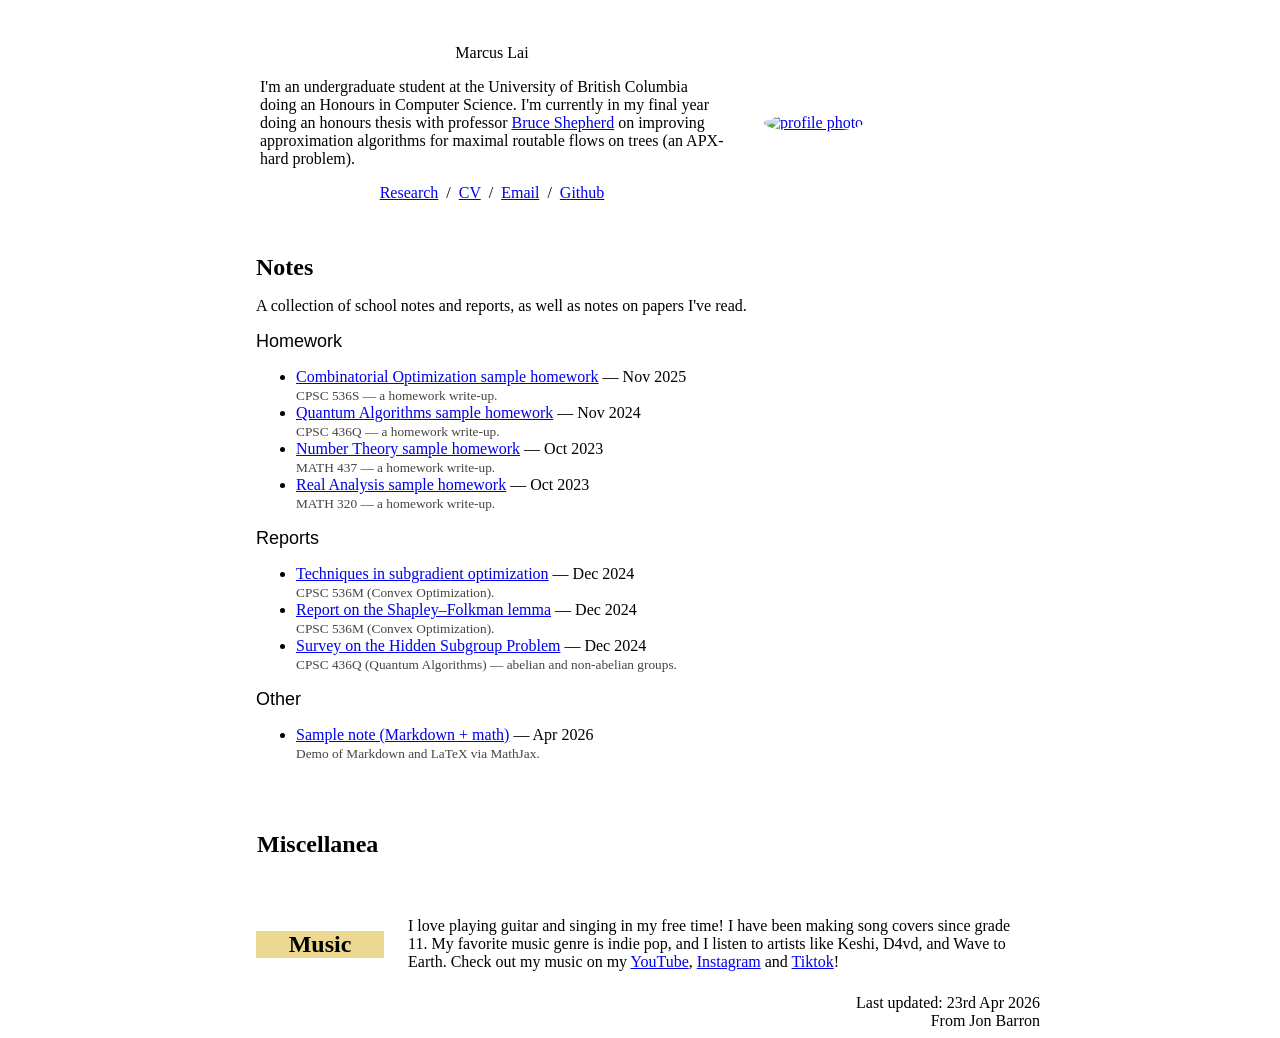
==== notes/index.html @ a8dae648 "Add Notes section (Markdown, MathJax, manifest lists) Notes index mirrors site header, misc, and foo" ====
<!DOCTYPE HTML>
<html lang="en">
  <head>
    <meta http-equiv="Content-Type" content="text/html; charset=UTF-8">
    <title>Notes — Marcus Lai</title>
    <meta name="author" content="Marcus Lai">
    <meta name="viewport" content="width=device-width, initial-scale=1">
    <link rel="shortcut icon" href="../images/favicon/favicon.ico" type="image/x-icon">
    <link rel="stylesheet" type="text/css" href="../stylesheet.css">
    <link rel="stylesheet" type="text/css" href="../assets/notes.css">
  </head>
  <body>
    <table style="width:100%;max-width:800px;border:0px;border-spacing:0px;border-collapse:separate;margin-right:auto;margin-left:auto;"><tbody>
      <tr style="padding:0px">
        <td style="padding:0px">
          <table style="width:100%;border:0px;border-spacing:0px;border-collapse:separate;margin-right:auto;margin-left:auto;"><tbody>
            <tr style="padding:0px">
              <td style="padding:2.5%;width:63%;vertical-align:middle">
                <p class="name" style="text-align: center;">
                  Marcus Lai
                </p>
                <p>
                  I'm an undergraduate student at the University of British Columbia doing an Honours in Computer Science. I'm currently in my final year doing an honours thesis with professor <a href="https://bshepherd.ca/">Bruce Shepherd</a>
                  on improving approximation algorithms for maximal routable flows on trees (an APX-hard problem).
                </p>
                <p style="text-align:center">
                  <a href="../index.html">Research</a> &nbsp;/&nbsp;
                  <a href="../data/MarcusLai-CV.pdf">CV</a> &nbsp;/&nbsp;
                  <a href="mailto:marcus41881653@gmail.com">Email</a> &nbsp;/&nbsp;
                  <a href="https://github.com/YouTelllMe/">Github</a>
                </p>
              </td>
              <td style="padding:2.5%;width:37%;max-width:37%">
                <a href="../images/MarcusLai.jpg"><img style="width:100%;max-width:100%;object-fit: cover; border-radius: 50%;" alt="profile photo" src="../images/MarcusLai.jpg" class="hoverZoomLink"></a>
              </td>
            </tr>
          </tbody></table>

          <table style="width:100%;border:0px;border-spacing:0px;border-collapse:separate;margin-right:auto;margin-left:auto;" id="notes"><tbody>
            <tr>
              <td style="padding:16px;width:100%;vertical-align:middle">
                <h2 class="notes-section-title">Notes</h2>
                <p>A collection of school notes and reports, as well as notes on papers I've read.</p>
                <div id="notes-block-homework" class="notes-block">
                  <h3 class="notes-list-heading">Homework</h3>
                  <ul id="notes-list-homework"></ul>
                </div>
                <div id="notes-block-report" class="notes-block">
                  <h3 class="notes-list-heading">Reports</h3>
                  <ul id="notes-list-report"></ul>
                </div>
                <div id="notes-block-papers" class="notes-block">
                  <h3 class="notes-list-heading">Paper notes</h3>
                  <ul id="notes-list-papers"></ul>
                </div>
                <div id="notes-block-other" class="notes-block">
                  <h3 class="notes-list-heading">Other</h3>
                  <ul id="notes-list-other"></ul>
                </div>
              </td>
            </tr>
          </tbody></table>

          <table style="width:100%; margin:0 auto; border:0; border-spacing:0; padding:16px;" id="misc"><tbody>
            <tr>
              <td>
                <h2>Miscellanea</h2>
              </td>
            </tr>
          </tbody></table>

          <table style="width:100%;border:0px;border-spacing:0px;border-collapse:separate;margin-right:auto;margin-left:auto;"><tbody>
            <tr>
              <td align="center" style="padding:16px;width:20%;vertical-align:middle">
                <div class="colored-box" style="background-color: #edd892;">
                  <h2>Music</h2>
                </div>
              </td>
              <td style="padding:8px;width:80%;vertical-align:center">
                I love playing guitar and singing in my free time! I have been making song covers since grade 11. My favorite music
                genre is indie pop, and I listen to artists like Keshi, D4vd, and Wave to Earth. Check out my music on my <a href="https://www.youtube.com/@marcussingss3705">YouTube</a>, <a href="https://www.instagram.com/marcus_lai_4188/">Instagram</a>
                and <a href="https://www.tiktok.com/@marcuslai739">Tiktok</a>!
              </td>
            </tr>
          </tbody></table>
        </td>
      </tr>
    </tbody></table>

    <table style="width:100%;max-width:800px;border:0px;border-spacing:0px;border-collapse:separate;margin-right:auto;margin-left:auto;"><tbody>
      <tr style="padding:0px">
        <td style="padding:0px;text-align: right;">
          Last updated: 23rd Apr 2026
        </td>
      </tr>
      <tr style="padding:0px">
        <td style="padding:0px;text-align: right;">
          From Jon Barron
        </td>
      </tr>
    </tbody></table>

    <script src="../js/notes.js"></script>
    <script>
      document.addEventListener('DOMContentLoaded', function () {
        if (window.NotesApp) NotesApp.initNotesIndex();
      });
    </script>
  </body>
</html>
---- assets/notes.css ----
/* Notes / blog: extends site stylesheet (Lato, link colors). Keep additions small. */

/* Match research-section h2: left-aligned (default), explicit for clarity */
.notes-section-title {
  text-align: left;
  margin: 0 0 8px 0;
}

.notes-back {
  margin-top: 1.5rem;
  text-align: right;
}

.notes-block {
  margin-top: 1rem;
}

.notes-list-heading {
  font-weight: normal;
  font-family: 'Lato', Verdana, Helvetica, sans-serif;
  font-size: 18px;
  margin: 0 0 6px 0;
  text-align: left;
}

/* Prominent link to full PDF (injected on view.html when manifest has detailUrl) */
.notes-detail-cta {
  margin: 0 0 1rem 0;
  padding: 0.5rem 0.65rem;
  background: #ffffd0;
  border-radius: 6px;
}

#notes-list {
  margin: 0;
  padding-left: 1.25rem;
  line-height: 1.55;
}

#notes-list li {
  margin-bottom: 0.65rem;
}

.notes-blurb {
  color: #444;
  font-weight: normal;
}

.notes-error {
  color: #a00;
}

.notes-loading {
  color: #666;
}

/* Prose block from Markdown */
#note-body {
  line-height: 1.6;
  max-width: 100%;
}

#note-body h1,
#note-body h2,
#note-body h3 {
  font-weight: normal;
  font-family: 'Lato', Verdana, Helvetica, sans-serif;
}

#note-body h1 {
  font-size: 26px;
  margin-top: 0;
}

#note-body h2 {
  font-size: 22px;
  margin-top: 1.25rem;
}

#note-body pre,
#note-body code {
  font-family: ui-monospace, Menlo, Monaco, 'Courier New', monospace;
  font-size: 13px;
}

#note-body pre {
  overflow-x: auto;
  padding: 0.75rem 1rem;
  background: #f6f6f6;
  border-radius: 6px;
}

#note-body code {
  background: #f0f0f0;
  padding: 0.1em 0.35em;
  border-radius: 4px;
}

#note-body pre code {
  background: none;
  padding: 0;
}

#note-body blockquote {
  margin: 0.75rem 0;
  padding-left: 1rem;
  border-left: 3px solid #ddd;
  color: #444;
}

/* MathJax (SVG) — scroll wide equations instead of breaking layout */
#note-body mjx-container {
  overflow-x: auto;
  overflow-y: hidden;
  max-width: 100%;
}
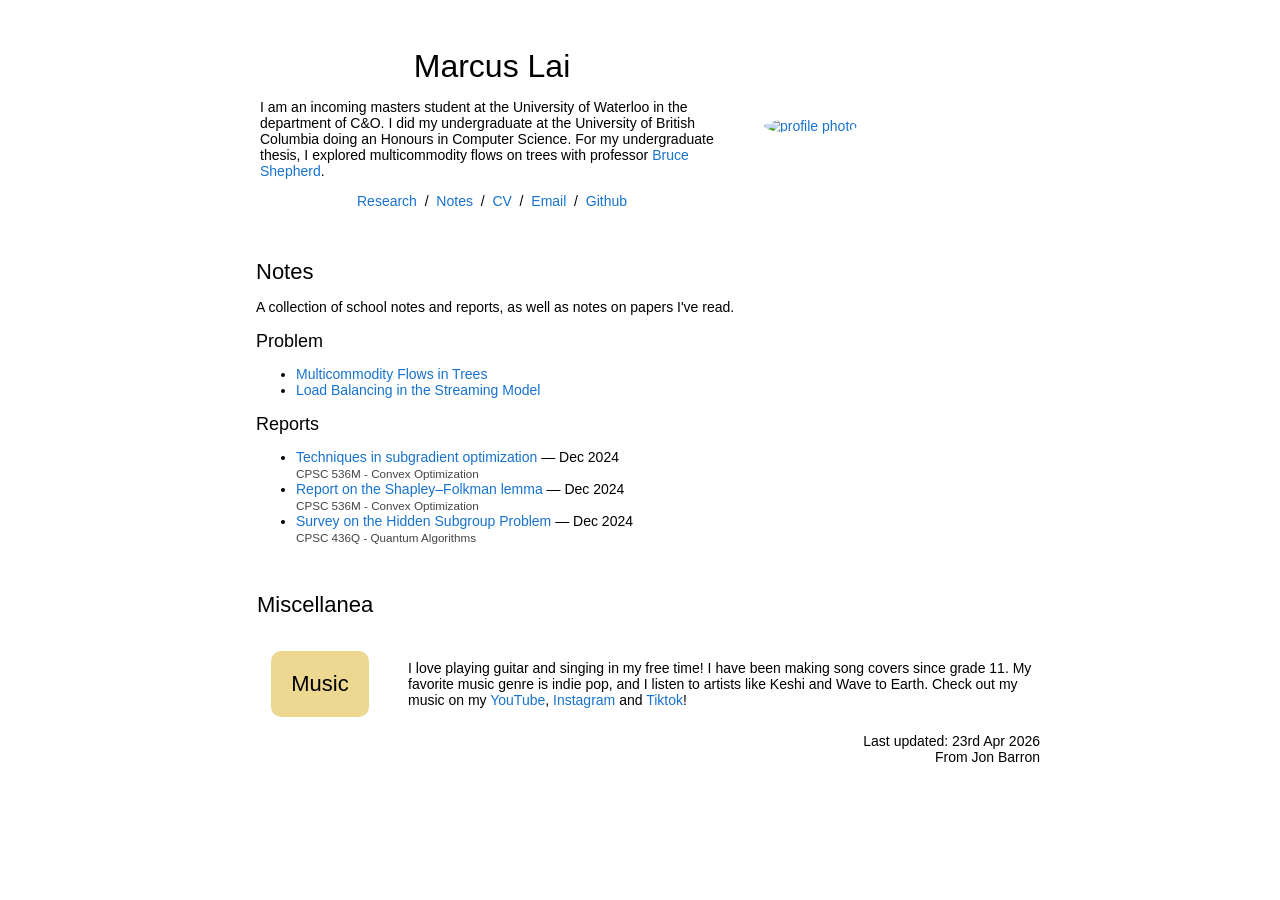
==== commit 9a3cf45d: "updated bio, added more to notes, split into topics" ====
--- a/notes/index.html
+++ b/notes/index.html
@@ -20,11 +20,12 @@
                   Marcus Lai
                 </p>
                 <p>
-                  I'm an undergraduate student at the University of British Columbia doing an Honours in Computer Science. I'm currently in my final year doing an honours thesis with professor <a href="https://bshepherd.ca/">Bruce Shepherd</a>
-                  on improving approximation algorithms for maximal routable flows on trees (an APX-hard problem).
+                  I am an incoming masters student at the University of Waterloo in the department of C&O. I did my undergraduate at the University of British Columbia doing an Honours in Computer Science. 
+                  For my undergraduate thesis, I explored multicommodity flows on trees with professor <a href="https://bshepherd.ca/">Bruce Shepherd</a>. 
                 </p>
                 <p style="text-align:center">
                   <a href="../index.html">Research</a> &nbsp;/&nbsp;
+                  <a href="./index.html">Notes</a> &nbsp;/&nbsp;
                   <a href="../data/MarcusLai-CV.pdf">CV</a> &nbsp;/&nbsp;
                   <a href="mailto:marcus41881653@gmail.com">Email</a> &nbsp;/&nbsp;
                   <a href="https://github.com/YouTelllMe/">Github</a>
@@ -41,21 +42,17 @@
               <td style="padding:16px;width:100%;vertical-align:middle">
                 <h2 class="notes-section-title">Notes</h2>
                 <p>A collection of school notes and reports, as well as notes on papers I've read.</p>
-                <div id="notes-block-homework" class="notes-block">
-                  <h3 class="notes-list-heading">Homework</h3>
-                  <ul id="notes-list-homework"></ul>
+                <!-- <div id="notes-block-papers" class="notes-block">
+                  <h3 class="notes-list-heading">Paper notes</h3>
+                  <ul id="notes-list-papers"></ul>
+                </div> -->
+                <div id="notes-block-problem" class="notes-block">
+                  <h3 class="notes-list-heading">Problem</h3>
+                  <ul id="notes-list-problem"></ul>
                 </div>
                 <div id="notes-block-report" class="notes-block">
                   <h3 class="notes-list-heading">Reports</h3>
                   <ul id="notes-list-report"></ul>
-                </div>
-                <div id="notes-block-papers" class="notes-block">
-                  <h3 class="notes-list-heading">Paper notes</h3>
-                  <ul id="notes-list-papers"></ul>
-                </div>
-                <div id="notes-block-other" class="notes-block">
-                  <h3 class="notes-list-heading">Other</h3>
-                  <ul id="notes-list-other"></ul>
                 </div>
               </td>
             </tr>
@@ -78,7 +75,7 @@
               </td>
               <td style="padding:8px;width:80%;vertical-align:center">
                 I love playing guitar and singing in my free time! I have been making song covers since grade 11. My favorite music
-                genre is indie pop, and I listen to artists like Keshi, D4vd, and Wave to Earth. Check out my music on my <a href="https://www.youtube.com/@marcussingss3705">YouTube</a>, <a href="https://www.instagram.com/marcus_lai_4188/">Instagram</a>
+                genre is indie pop, and I listen to artists like Keshi and Wave to Earth. Check out my music on my <a href="https://www.youtube.com/@marcussingss3705">YouTube</a>, <a href="https://www.instagram.com/marcus_lai_4188/">Instagram</a>
                 and <a href="https://www.tiktok.com/@marcuslai739">Tiktok</a>!
               </td>
             </tr>
--- a/stylesheet.css
+++ b/stylesheet.css
@@ -0,0 +1,146 @@
+/* latin-ext */
+@font-face {
+  font-family: 'Lato';
+  font-style: italic;
+  font-weight: 400;
+  src: local('Lato Italic'), local('Lato-Italic'), url(https://fonts.gstatic.com/s/lato/v15/S6u8w4BMUTPHjxsAUi-qNiXg7eU0.woff2) format('woff2');
+  unicode-range: U+0100-024F, U+0259, U+1E00-1EFF, U+2020, U+20A0-20AB, U+20AD-20CF, U+2113, U+2C60-2C7F, U+A720-A7FF;
+}
+/* latin */
+@font-face {
+  font-family: 'Lato';
+  font-style: italic;
+  font-weight: 400;
+  src: local('Lato Italic'), local('Lato-Italic'), url(https://fonts.gstatic.com/s/lato/v15/S6u8w4BMUTPHjxsAXC-qNiXg7Q.woff2) format('woff2');
+  unicode-range: U+0000-00FF, U+0131, U+0152-0153, U+02BB-02BC, U+02C6, U+02DA, U+02DC, U+2000-206F, U+2074, U+20AC, U+2122, U+2191, U+2193, U+2212, U+2215, U+FEFF, U+FFFD;
+}
+/* latin-ext */
+@font-face {
+  font-family: 'Lato';
+  font-style: italic;
+  font-weight: 700;
+  src: local('Lato Bold Italic'), local('Lato-BoldItalic'), url(https://fonts.gstatic.com/s/lato/v15/S6u_w4BMUTPHjxsI5wq_FQftx9897sxZ.woff2) format('woff2');
+  unicode-range: U+0100-024F, U+0259, U+1E00-1EFF, U+2020, U+20A0-20AB, U+20AD-20CF, U+2113, U+2C60-2C7F, U+A720-A7FF;
+}
+/* latin */
+@font-face {
+  font-family: 'Lato';
+  font-style: italic;
+  font-weight: 700;
+  src: local('Lato Bold Italic'), local('Lato-BoldItalic'), url(https://fonts.gstatic.com/s/lato/v15/S6u_w4BMUTPHjxsI5wq_Gwftx9897g.woff2) format('woff2');
+  unicode-range: U+0000-00FF, U+0131, U+0152-0153, U+02BB-02BC, U+02C6, U+02DA, U+02DC, U+2000-206F, U+2074, U+20AC, U+2122, U+2191, U+2193, U+2212, U+2215, U+FEFF, U+FFFD;
+}
+/* latin-ext */
+@font-face {
+  font-family: 'Lato';
+  font-style: normal;
+  font-weight: 400;
+  src: local('Lato Regular'), local('Lato-Regular'), url(https://fonts.gstatic.com/s/lato/v15/S6uyw4BMUTPHjxAwXiWtFCfQ7A.woff2) format('woff2');
+  unicode-range: U+0100-024F, U+0259, U+1E00-1EFF, U+2020, U+20A0-20AB, U+20AD-20CF, U+2113, U+2C60-2C7F, U+A720-A7FF;
+}
+/* latin */
+@font-face {
+  font-family: 'Lato';
+  font-style: normal;
+  font-weight: 400;
+  src: local('Lato Regular'), local('Lato-Regular'), url(https://fonts.gstatic.com/s/lato/v15/S6uyw4BMUTPHjx4wXiWtFCc.woff2) format('woff2');
+  unicode-range: U+0000-00FF, U+0131, U+0152-0153, U+02BB-02BC, U+02C6, U+02DA, U+02DC, U+2000-206F, U+2074, U+20AC, U+2122, U+2191, U+2193, U+2212, U+2215, U+FEFF, U+FFFD;
+}
+/* latin-ext */
+@font-face {
+  font-family: 'Lato';
+  font-style: normal;
+  font-weight: 700;
+  src: local('Lato Bold'), local('Lato-Bold'), url(https://fonts.gstatic.com/s/lato/v15/S6u9w4BMUTPHh6UVSwaPGQ3q5d0N7w.woff2) format('woff2');
+  unicode-range: U+0100-024F, U+0259, U+1E00-1EFF, U+2020, U+20A0-20AB, U+20AD-20CF, U+2113, U+2C60-2C7F, U+A720-A7FF;
+}
+/* latin */
+@font-face {
+  font-family: 'Lato';
+  font-style: normal;
+  font-weight: 700;
+  src: local('Lato Bold'), local('Lato-Bold'), url(https://fonts.gstatic.com/s/lato/v15/S6u9w4BMUTPHh6UVSwiPGQ3q5d0.woff2) format('woff2');
+  unicode-range: U+0000-00FF, U+0131, U+0152-0153, U+02BB-02BC, U+02C6, U+02DA, U+02DC, U+2000-206F, U+2074, U+20AC, U+2122, U+2191, U+2193, U+2212, U+2215, U+FEFF, U+FFFD;
+}
+
+a {
+  color: #1772d0;
+  text-decoration: none;
+}
+
+a:focus,
+a:hover {
+  color: #f09228;
+  text-decoration: none;
+}
+
+body,
+td,
+th,
+tr,
+p,
+a {
+  font-family: 'Lato', Verdana, Helvetica, sans-serif;
+  font-size: 14px;
+}
+
+strong {
+  font-family: 'Lato', Verdana, Helvetica, sans-serif;
+  font-size: 14px;
+}
+
+h2 {
+  margin: 0;
+  font-weight: normal;
+  font-family: 'Lato', Verdana, Helvetica, sans-serif;
+  font-size: 22px;
+}
+
+.papertitle {
+  font-family: 'Lato', Verdana, Helvetica, sans-serif;
+  font-size: 14px;
+  font-weight: 700;
+}
+
+.name {
+  padding-top: 20px;
+  margin: 0;
+  font-family: 'Lato', Verdana, Helvetica, sans-serif;
+  font-size: 32px;
+}
+
+.one {
+  width: 160px;
+  height: 160px;
+  position: relative;
+}
+
+.two {
+  width: 160px;
+  height: 160px;
+  position: absolute;
+  transition: opacity .2s ease-in-out;
+  -moz-transition: opacity .2s ease-in-out;
+  -webkit-transition: opacity .2s ease-in-out;
+}
+
+.fade {
+  transition: opacity .2s ease-in-out;
+  -moz-transition: opacity .2s ease-in-out;
+  -webkit-transition: opacity .2s ease-in-out;
+}
+
+span.highlight {
+  background-color: #ffffd0;
+}
+
+.colored-box {
+    color: black;
+    padding: 20px;
+    display: inline-block;
+    border-radius: 10px;
+}
+
+details {
+  margin-bottom: 5px; /* adjust as needed */
+}
